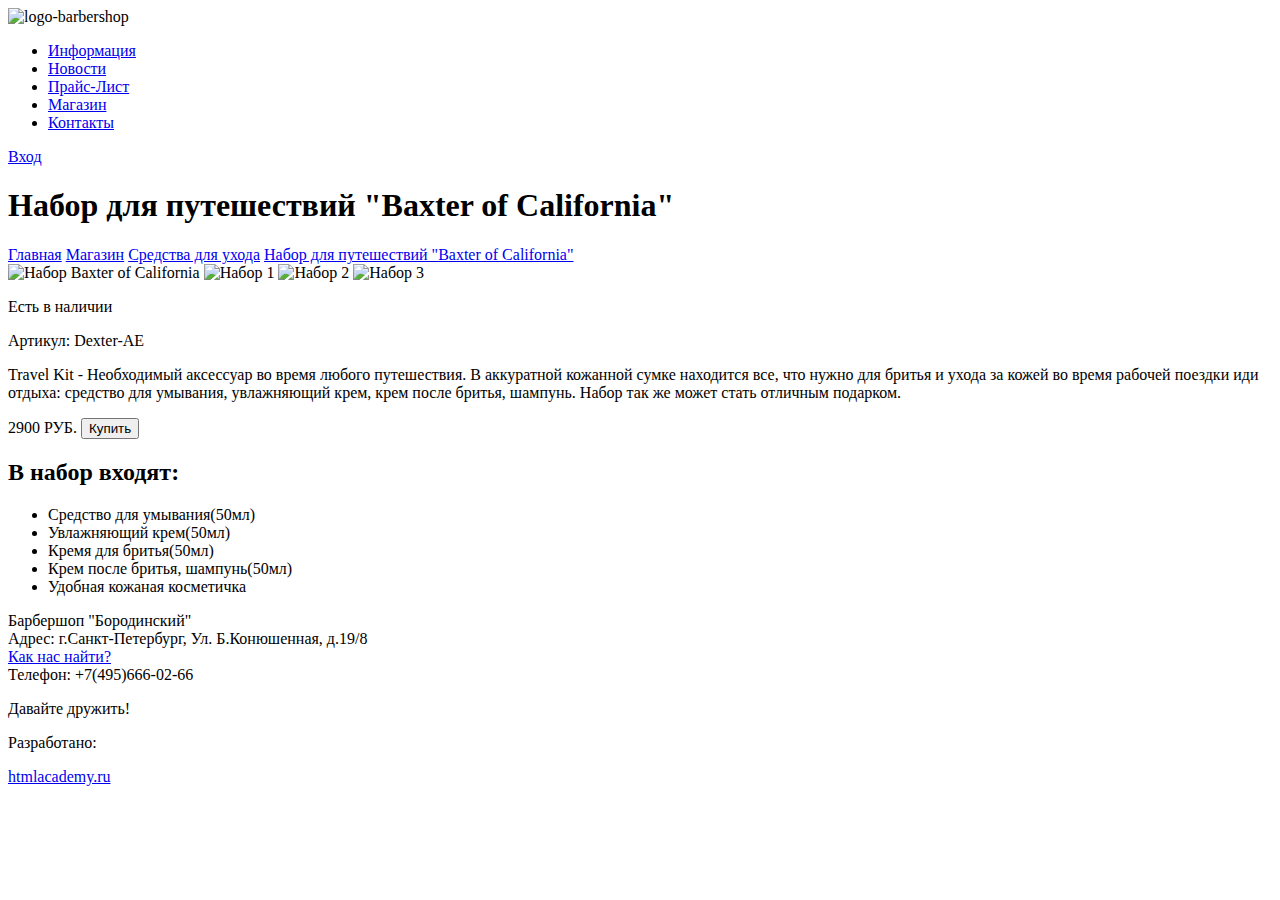
==== catalog-item.html @ 4fafe97c "A little changes" ====
<!DOCTYPE html>
<html lang="ru">
<head>
	<meta charset="UTF-8">
	<meta http-equiv="X-UA-Compatible" content="ie=edge">
	<title>Document</title>
</head>
<body>

	<header class="main-header">
		<div class="logo">
			<img src="" alt="logo-barbershop" width="170" height="70">
		</div>
		<nav>
			<ul>
				<li><a href="#">Информация</a></li>
				<li><a href="#">Новости</a></li>
				<li><a href="#">Прайс-Лист</a></li>
				<li><a href="#">Магазин</a></li>
				<li><a href="#">Контакты</a></li>
			</ul>
		</nav>
		<a href="#">Вход</a>
	</header>

	<div class="container">
		<h1>Набор для путешествий "Baxter of California"</h1>
		<div class="breadcrumb">
			<a href="#">Главная</a>
			<a href="#">Магазин</a>
			<a href="#">Средства для ухода</a>
			<a href="#">Набор для путешествий "Baxter of California"</a>
		</div>
		<div class="item-veiw">
			<img class="item-pic-big" src="" alt="Набор Baxter of California" width="460" height="500">
			<img class="pic-item-small" src="" alt="Набор 1" width="140" height="150">
			<img class="pic-item-small" src="" alt="Набор 2" width="140" height="150">
			<img class="pic-item-small" src="" alt="Набор 3" width="140" height="150">
		</div>

		<div class="item-in-stock">
			<p>Есть в наличии</p>
			<p class="vendor">Артикул: Dexter-AE</p>
			<p>Travel Kit - Необходимый аксессуар во время любого путешествия. В аккуратной кожанной сумке находится все, что нужно для бритья и ухода за кожей во время рабочей поездки иди отдыха: средство для умывания, увлажняющий крем, крем после бритья, шампунь. Набор так же может стать отличным подарком.</p>
			<div class="buy">
				2900 РУБ.
				<button class="btn item-btn">Купить</button>
			</div>
		</div>

		<div class="item-features">
			<h2>В набор входят:</h2>
			<ul>
				<li>Средство для умывания(50мл)</li>
				<li>Увлажняющий крем(50мл)</li>
				<li>Кремя для бритья(50мл)</li>
				<li>Крем после бритья, шампунь(50мл)</li>
				<li>Удобная кожаная косметичка</li>
			</ul>
		</div>
	</div>
	<footer class="main-footer">
		<div class="contacts">
			<p>Барбершоп "Бородинский"<br>
				Адрес: г.Санкт-Петербург, Ул. Б.Конюшенная, д.19/8<br>
				<a href="#">Как нас найти?</a><br>
				Телефон: +7(495)666-02-66
			</p>
		</div>
		<div class="social">
			<p>Давайте дружить!</p>
			<div class="social-icon social-icon-vk"></div>
			<div class="social-icon social-icon-fb"></div>
			<div class="social-icon social-icon-inst"></div>
		</div>
		<div class="developers">
			<p>Разработано:</p>
			<a class="btn developers-btn" href="https://htmlacademy.ru/">htmlacademy.ru</a>
		</div>
	</footer>
</body>
</html>
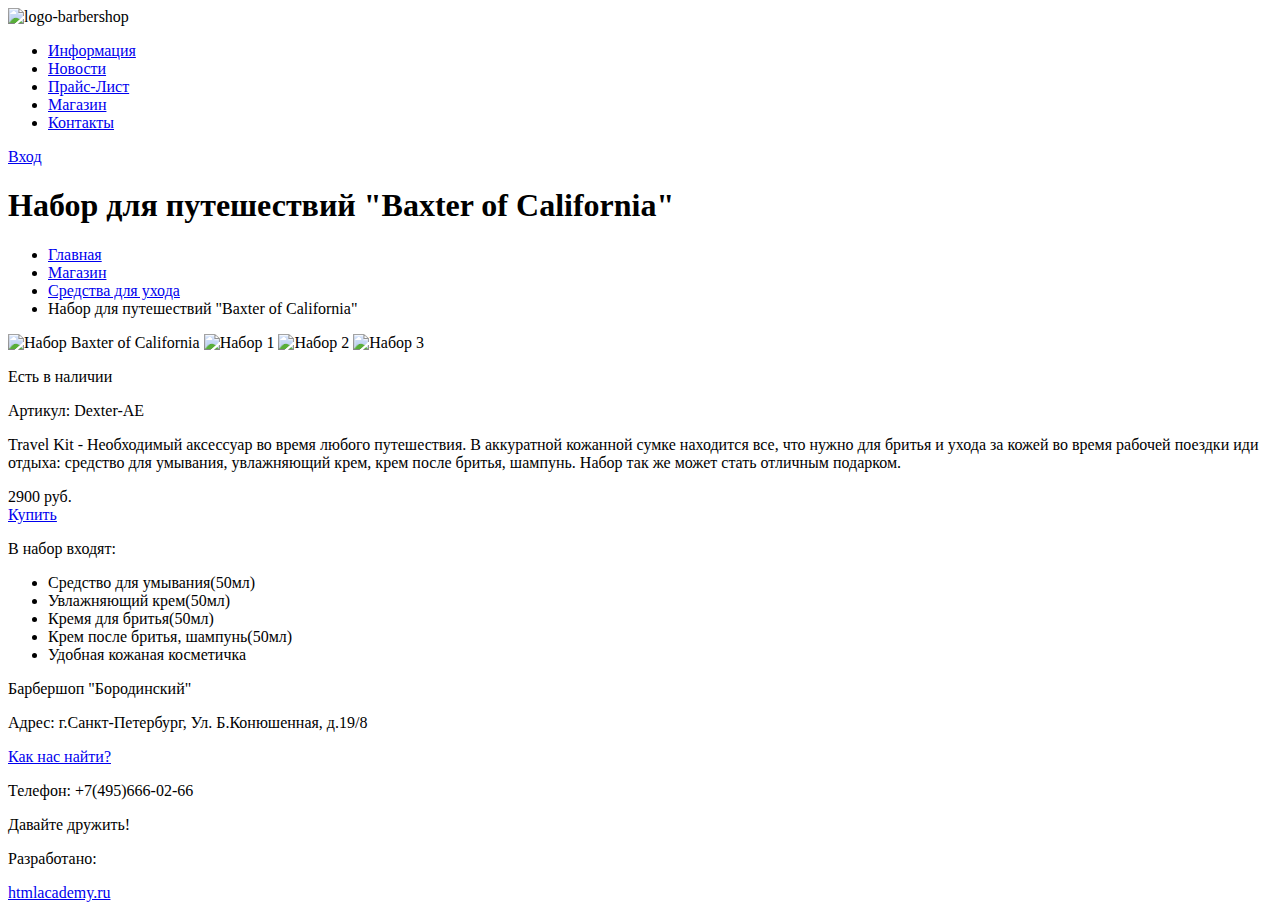
==== commit 63400ca8: "обновил разметку№1" ====
--- a/catalog-item.html
+++ b/catalog-item.html
@@ -2,80 +2,77 @@
 <html lang="ru">
 <head>
 	<meta charset="UTF-8">
+	<link rel="stylesheet" href="https://necolas.github.io/normalize.css/4.1.1/normalize.css">
 	<meta http-equiv="X-UA-Compatible" content="ie=edge">
-	<title>Document</title>
+	<title>Страница товара</title>
 </head>
 <body>
-
+<!-- header -->
 	<header class="main-header">
-		<div class="logo">
-			<img src="" alt="logo-barbershop" width="170" height="70">
-		</div>
-		<nav>
+		<img class="header-logo" src="" alt="logo-barbershop" width="170" height="70">
+		<nav class="header-menu">
 			<ul>
-				<li><a href="#">Информация</a></li>
-				<li><a href="#">Новости</a></li>
-				<li><a href="#">Прайс-Лист</a></li>
-				<li><a href="#">Магазин</a></li>
-				<li><a href="#">Контакты</a></li>
+				<li><a class="menu-item" href="#">Информация</a></li>
+				<li><a class="menu-item" href="#">Новости</a></li>
+				<li><a class="menu-item" href="#">Прайс-Лист</a></li>
+				<li><a class="menu-item" href="#">Магазин</a></li>
+				<li><a class="menu-item" href="#">Контакты</a></li>
 			</ul>
 		</nav>
-		<a href="#">Вход</a>
+		<a class="menu-item" href="#">Вход</a>
 	</header>
-
-	<div class="container">
-		<h1>Набор для путешествий "Baxter of California"</h1>
-		<div class="breadcrumb">
-			<a href="#">Главная</a>
-			<a href="#">Магазин</a>
-			<a href="#">Средства для ухода</a>
-			<a href="#">Набор для путешествий "Baxter of California"</a>
+<!-- main -->
+	<main class="item container">
+		<h1 class="item-title">Набор для путешествий "Baxter of California"</h1>
+		<ul class="breadcrumbs">
+			<li><a href="#">Главная</a></li>
+			<li><a href="#">Магазин</a></li>
+			<li><a href="#">Средства для ухода</a></li>
+			<li><span>Набор для путешествий "Baxter of California"</span></li>
+		</ul>
+<!-- left column -->
+		<section class="item-left-col">
+			<div class="item-veiw">
+				<img class="item-pic-big" src="" alt="Набор Baxter of California" width="460" height="500">
+				<img class="pic-item-small" src="" alt="Набор 1" width="140" height="150">
+				<img class="pic-item-small" src="" alt="Набор 2" width="140" height="150">
+				<img class="pic-item-small" src="" alt="Набор 3" width="140" height="150">
+			</div>
+		</section>
+<!-- right column -->
+		<section class="item right-col">
+			<p class="item-in-stock">Есть в наличии</p>
+			<p class="item-vendor">Артикул: Dexter-AE</p>
+			<p class="item-about">Travel Kit - Необходимый аксессуар во время любого путешествия. В аккуратной кожанной сумке находится все, что нужно для бритья и ухода за кожей во время рабочей поездки иди отдыха: средство для умывания, увлажняющий крем, крем после бритья, шампунь. Набор так же может стать отличным подарком.</p>
+			<div class="item-price">2900 руб.</div>
+			<a class="btn btn-item-buy" href="#">Купить</a>
+			<p class="item-features-title">В набор входят:</p>
+				<ul class="item-features">
+					<li>Средство для умывания(50мл)</li>
+					<li>Увлажняющий крем(50мл)</li>
+					<li>Кремя для бритья(50мл)</li>
+					<li>Крем после бритья, шампунь(50мл)</li>
+					<li>Удобная кожаная косметичка</li>
+				</ul>
+		</section>
+	</main>
+<!-- footer -->
+	<footer class="main-footer">
+		<div class="footer-contacts">
+			<p class="footer-info">Барбершоп "Бородинский"</p>
+			<p class="footer-info">Адрес: г.Санкт-Петербург, Ул. Б.Конюшенная, д.19/8</p>
+			<a class="footer-info" href="#">Как нас найти?</a>
+			<p class="footer-info">Телефон: +7(495)666-02-66</p>
 		</div>
-		<div class="item-veiw">
-			<img class="item-pic-big" src="" alt="Набор Baxter of California" width="460" height="500">
-			<img class="pic-item-small" src="" alt="Набор 1" width="140" height="150">
-			<img class="pic-item-small" src="" alt="Набор 2" width="140" height="150">
-			<img class="pic-item-small" src="" alt="Набор 3" width="140" height="150">
-		</div>
-
-		<div class="item-in-stock">
-			<p>Есть в наличии</p>
-			<p class="vendor">Артикул: Dexter-AE</p>
-			<p>Travel Kit - Необходимый аксессуар во время любого путешествия. В аккуратной кожанной сумке находится все, что нужно для бритья и ухода за кожей во время рабочей поездки иди отдыха: средство для умывания, увлажняющий крем, крем после бритья, шампунь. Набор так же может стать отличным подарком.</p>
-			<div class="buy">
-				2900 РУБ.
-				<button class="btn item-btn">Купить</button>
-			</div>
-		</div>
-
-		<div class="item-features">
-			<h2>В набор входят:</h2>
-			<ul>
-				<li>Средство для умывания(50мл)</li>
-				<li>Увлажняющий крем(50мл)</li>
-				<li>Кремя для бритья(50мл)</li>
-				<li>Крем после бритья, шампунь(50мл)</li>
-				<li>Удобная кожаная косметичка</li>
-			</ul>
-		</div>
-	</div>
-	<footer class="main-footer">
-		<div class="contacts">
-			<p>Барбершоп "Бородинский"<br>
-				Адрес: г.Санкт-Петербург, Ул. Б.Конюшенная, д.19/8<br>
-				<a href="#">Как нас найти?</a><br>
-				Телефон: +7(495)666-02-66
-			</p>
-		</div>
-		<div class="social">
-			<p>Давайте дружить!</p>
+		<div class="footer-social">
+			<p class="footer-info">Давайте дружить!</p>
 			<div class="social-icon social-icon-vk"></div>
 			<div class="social-icon social-icon-fb"></div>
 			<div class="social-icon social-icon-inst"></div>
 		</div>
-		<div class="developers">
-			<p>Разработано:</p>
-			<a class="btn developers-btn" href="https://htmlacademy.ru/">htmlacademy.ru</a>
+		<div class="footer-developer">
+			<p class="footer-info">Разработано:</p>
+			<a class="btn btn-developer" href="https://htmlacademy.ru/">htmlacademy.ru</a>
 		</div>
 	</footer>
 </body>
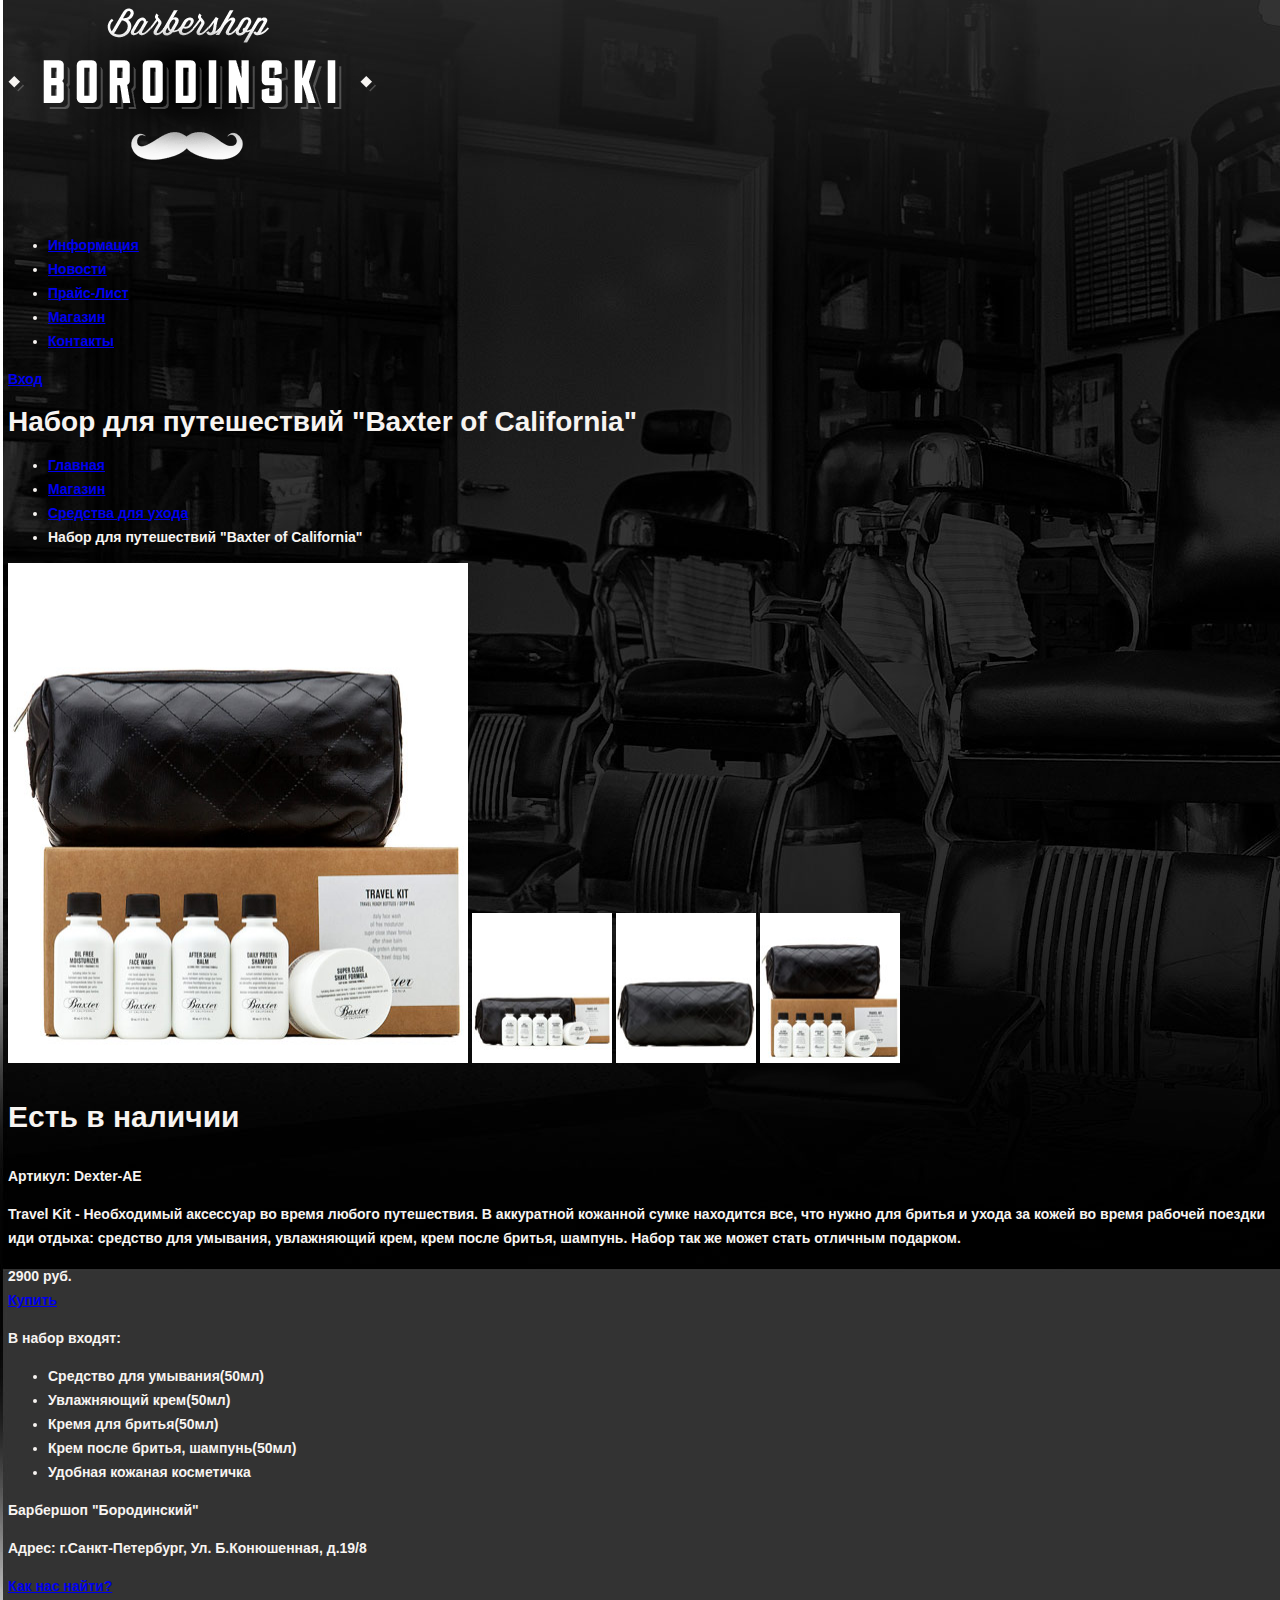
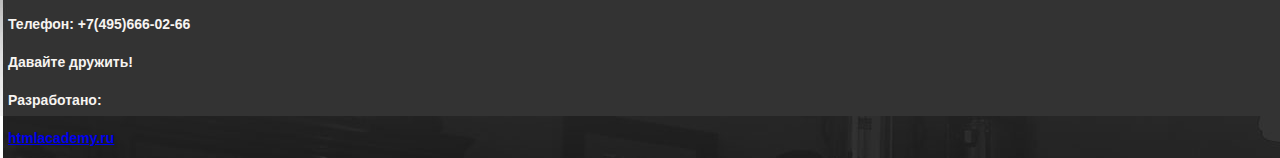
==== commit d3372fb1: "добавил картинки" ====
--- a/catalog-item.html
+++ b/catalog-item.html
@@ -3,13 +3,14 @@
 <head>
 	<meta charset="UTF-8">
 	<link rel="stylesheet" href="https://necolas.github.io/normalize.css/4.1.1/normalize.css">
+	<link rel="stylesheet" href="css/style.css">
 	<meta http-equiv="X-UA-Compatible" content="ie=edge">
 	<title>Страница товара</title>
 </head>
 <body>
 <!-- header -->
 	<header class="main-header">
-		<img class="header-logo" src="" alt="logo-barbershop" width="170" height="70">
+		<img class="header-logo" src="img/logo.png" alt="logo-barbershop" width="368" height="204">
 		<nav class="header-menu">
 			<ul>
 				<li><a class="menu-item" href="#">Информация</a></li>
@@ -31,17 +32,17 @@
 			<li><span>Набор для путешествий "Baxter of California"</span></li>
 		</ul>
 <!-- left column -->
-		<section class="item-left-col">
+		<div class="item-left-col">
 			<div class="item-veiw">
-				<img class="item-pic-big" src="" alt="Набор Baxter of California" width="460" height="500">
-				<img class="pic-item-small" src="" alt="Набор 1" width="140" height="150">
-				<img class="pic-item-small" src="" alt="Набор 2" width="140" height="150">
-				<img class="pic-item-small" src="" alt="Набор 3" width="140" height="150">
+				<img class="item-pic-big" src="img/baxter-big.jpg" alt="Набор Baxter of California" width="460" height="500">
+				<img class="pic-item-small" src="img/baxter-small1.jpg" alt="Набор 1" width="140" height="150">
+				<img class="pic-item-small" src="img/baxter-small2.jpg" alt="Набор 2" width="140" height="150">
+				<img class="pic-item-small" src="img/baxter-small3.jpg" alt="Набор 3" width="140" height="150">
 			</div>
-		</section>
+		</div>
 <!-- right column -->
 		<section class="item right-col">
-			<p class="item-in-stock">Есть в наличии</p>
+			<h2 class="item-in-stock">Есть в наличии</h2>
 			<p class="item-vendor">Артикул: Dexter-AE</p>
 			<p class="item-about">Travel Kit - Необходимый аксессуар во время любого путешествия. В аккуратной кожанной сумке находится все, что нужно для бритья и ухода за кожей во время рабочей поездки иди отдыха: средство для умывания, увлажняющий крем, крем после бритья, шампунь. Набор так же может стать отличным подарком.</p>
 			<div class="item-price">2900 руб.</div>
--- a/css/style.css
+++ b/css/style.css
@@ -0,0 +1,12 @@
+body {
+	background-image: url(../img/bg.jpg);
+	font-family: "Sans Narrow", sans-serif;
+	font-weight: bold;
+	color: #f7f4f1;
+	font-size: 14px;
+	line-height: 24px;
+}
+h2 {
+	font-size: 30px;
+	line-height: 1.5;
+}
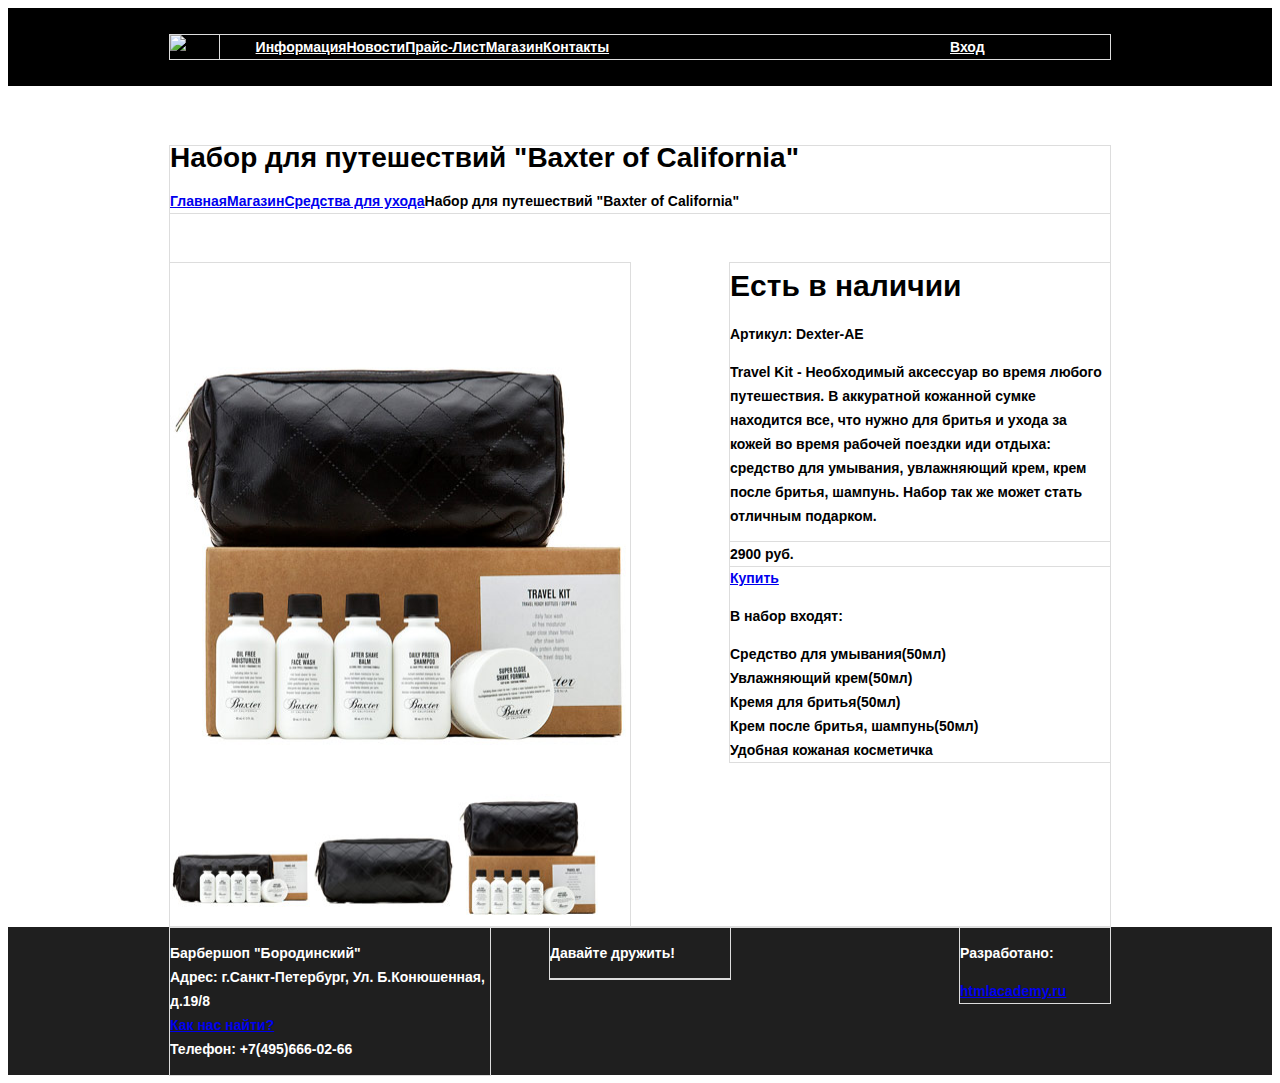
==== commit 11bdae20: "допилил страницу прайс-лист" ====
--- a/catalog-item.html
+++ b/catalog-item.html
@@ -1,80 +1,88 @@
 <!DOCTYPE html>
 <html lang="ru">
-<head>
-	<meta charset="UTF-8">
-	<link rel="stylesheet" href="https://necolas.github.io/normalize.css/4.1.1/normalize.css">
-	<link rel="stylesheet" href="css/style.css">
-	<meta http-equiv="X-UA-Compatible" content="ie=edge">
-	<title>Страница товара</title>
-</head>
-<body>
+	<head>
+		<meta charset="UTF-8">
+		<link rel="stylesheet" href="https://necolas.github.io/normalize.css/4.1.1/normalize.css">
+		<link rel="stylesheet" href="css/style.css">
+		<meta http-equiv="X-UA-Compatible" content="ie=edge">
+		<title>Страница товара</title>
+	</head>
+	<body>
 <!-- header -->
-	<header class="main-header">
-		<img class="header-logo" src="img/logo.png" alt="logo-barbershop" width="368" height="204">
-		<nav class="header-menu">
-			<ul>
-				<li><a class="menu-item" href="#">Информация</a></li>
-				<li><a class="menu-item" href="#">Новости</a></li>
-				<li><a class="menu-item" href="#">Прайс-Лист</a></li>
-				<li><a class="menu-item" href="#">Магазин</a></li>
-				<li><a class="menu-item" href="#">Контакты</a></li>
-			</ul>
-		</nav>
-		<a class="menu-item" href="#">Вход</a>
-	</header>
+		<header class="main-header clearfix">
+			<div class="container clearfix">
+				<nav class="header-menu">
+					<div class="header-logo">
+						<img src="img/logo-small.png" alt=Лого width="111" height="24">
+					</div>
+					<ul>
+						<li><a class="menu-item" href="#">Информация</a></li>
+						<li><a class="menu-item" href="#">Новости</a></li>
+						<li><a class="menu-item" href="#">Прайс-Лист</a></li>
+						<li><a class="menu-item" href="#">Магазин</a></li>
+						<li><a class="menu-item" href="#">Контакты</a></li>
+					</ul>
+				</nav>
+				<a class="menu-item" href="#">Вход</a>
+			</div>
+		</header>
 <!-- main -->
-	<main class="item container">
-		<h1 class="item-title">Набор для путешествий "Baxter of California"</h1>
-		<ul class="breadcrumbs">
-			<li><a href="#">Главная</a></li>
-			<li><a href="#">Магазин</a></li>
-			<li><a href="#">Средства для ухода</a></li>
-			<li><span>Набор для путешествий "Baxter of California"</span></li>
-		</ul>
-<!-- left column -->
-		<div class="item-left-col">
-			<div class="item-veiw">
-				<img class="item-pic-big" src="img/baxter-big.jpg" alt="Набор Baxter of California" width="460" height="500">
-				<img class="pic-item-small" src="img/baxter-small1.jpg" alt="Набор 1" width="140" height="150">
-				<img class="pic-item-small" src="img/baxter-small2.jpg" alt="Набор 2" width="140" height="150">
-				<img class="pic-item-small" src="img/baxter-small3.jpg" alt="Набор 3" width="140" height="150">
+		<main class="container clearfix">
+			<div class="content-title clearfix">
+				<h1 class="item-title">Набор для путешествий "Baxter of California"</h1>
+				<ul class="breadcrumbs">
+					<li><a href="#">Главная</a></li>
+					<li><a href="#">Магазин</a></li>
+					<li><a href="#">Средства для ухода</a></li>
+					<li><span>Набор для путешествий "Baxter of California"</span></li>
+				</ul>
 			</div>
-		</div>
-<!-- right column -->
-		<section class="item right-col">
-			<h2 class="item-in-stock">Есть в наличии</h2>
-			<p class="item-vendor">Артикул: Dexter-AE</p>
-			<p class="item-about">Travel Kit - Необходимый аксессуар во время любого путешествия. В аккуратной кожанной сумке находится все, что нужно для бритья и ухода за кожей во время рабочей поездки иди отдыха: средство для умывания, увлажняющий крем, крем после бритья, шампунь. Набор так же может стать отличным подарком.</p>
-			<div class="item-price">2900 руб.</div>
-			<a class="btn btn-item-buy" href="#">Купить</a>
-			<p class="item-features-title">В набор входят:</p>
-				<ul class="item-features">
-					<li>Средство для умывания(50мл)</li>
-					<li>Увлажняющий крем(50мл)</li>
-					<li>Кремя для бритья(50мл)</li>
-					<li>Крем после бритья, шампунь(50мл)</li>
-					<li>Удобная кожаная косметичка</li>
-				</ul>
-		</section>
-	</main>
+	<!-- left column -->
+			<section class="item-left-col">
+				<div class="item-veiw">
+					<img class="item-pic-big" src="img/baxter-big.jpg" alt="Набор Baxter of California" width="460" height="500">
+					<img class="pic-item-small" src="img/baxter-small1.jpg" alt="Набор 1" width="140" height="150">
+					<img class="pic-item-small" src="img/baxter-small2.jpg" alt="Набор 2" width="140" height="150">
+					<img class="pic-item-small" src="img/baxter-small3.jpg" alt="Набор 3" width="140" height="150">
+				</div>
+			</section>
+	<!-- right column -->
+			<section class="item-right-col">
+				<h2 class="item-in-stock">Есть в наличии</h2>
+				<p class="item-vendor">Артикул: Dexter-AE</p>
+				<p class="item-about">Travel Kit - Необходимый аксессуар во время любого путешествия. В аккуратной кожанной сумке находится все, что нужно для бритья и ухода за кожей во время рабочей поездки иди отдыха: средство для умывания, увлажняющий крем, крем после бритья, шампунь. Набор так же может стать отличным подарком.</p>
+				<div class="item-price">2900 руб.</div>
+				<a class="btn btn-item-buy" href="#">Купить</a>
+				<p class="item-features-title">В набор входят:</p>
+					<ul class="item-features">
+						<li>Средство для умывания(50мл)</li>
+						<li>Увлажняющий крем(50мл)</li>
+						<li>Кремя для бритья(50мл)</li>
+						<li>Крем после бритья, шампунь(50мл)</li>
+						<li>Удобная кожаная косметичка</li>
+					</ul>
+			</section>
+		</main>
 <!-- footer -->
-	<footer class="main-footer">
-		<div class="footer-contacts">
-			<p class="footer-info">Барбершоп "Бородинский"</p>
-			<p class="footer-info">Адрес: г.Санкт-Петербург, Ул. Б.Конюшенная, д.19/8</p>
-			<a class="footer-info" href="#">Как нас найти?</a>
-			<p class="footer-info">Телефон: +7(495)666-02-66</p>
-		</div>
-		<div class="footer-social">
-			<p class="footer-info">Давайте дружить!</p>
-			<div class="social-icon social-icon-vk"></div>
-			<div class="social-icon social-icon-fb"></div>
-			<div class="social-icon social-icon-inst"></div>
-		</div>
-		<div class="footer-developer">
-			<p class="footer-info">Разработано:</p>
-			<a class="btn btn-developer" href="https://htmlacademy.ru/">htmlacademy.ru</a>
-		</div>
-	</footer>
-</body>
+		<footer class="main-footer clearfix">
+			<div class="container">
+				<div class="footer-contacts">
+					<p class="footer-info">Барбершоп "Бородинский"<br>
+					Адрес: г.Санкт-Петербург, Ул. Б.Конюшенная, д.19/8</br>
+					<a href="#">Как нас найти?</a><br>
+					Телефон: +7(495)666-02-66</p>
+				</div>
+				<div class="footer-social">
+					<p class="footer-info">Давайте дружить!</p>
+					<div class="social-icon social-icon-vk"></div>
+					<div class="social-icon social-icon-fb"></div>
+					<div class="social-icon social-icon-inst"></div>
+				</div>
+				<div class="footer-developer">
+					<p class="footer-info">Разработано:</p>
+					<a class="btn btn-developer" href="https://htmlacademy.ru/">htmlacademy.ru</a>
+				</div>
+			</div>
+		</footer>
+	</body>
 </html>
--- a/css/style.css
+++ b/css/style.css
@@ -1,12 +1,192 @@
 body {
-	background-image: url(../img/bg.jpg);
+	/*background-image: url(../img/bg.jpg);*/
 	font-family: "Sans Narrow", sans-serif;
 	font-weight: bold;
-	color: #f7f4f1;
+	color: #000000;
 	font-size: 14px;
 	line-height: 24px;
 }
+div, section, main {
+	outline: 1px solid #ddd;
+}
 h2 {
+	margin: 0;
 	font-size: 30px;
 	line-height: 1.5;
 }
+ul {
+	margin: 0;
+	padding: 0;
+	list-style: none;
+}
+.clearfix::after {
+	content: "";
+	display: table;
+	clear: both;
+}
+.container {
+	width: 940px;
+	margin: 0 auto;
+}
+/*==========header=========*/
+.main-header {
+	margin-bottom: 60px;
+	background-color: #000;
+	padding: 27px 0;
+}
+.header-logo {
+	float: left;
+	margin-right: 37px;
+}
+.main-header a {
+	color: #fff;
+}
+
+.header-menu {
+	width: 780px;
+	float: left;
+}
+.user-block {
+	width: 140px;
+	float: right;
+}
+.menu-item {
+	float: left;
+}
+/*=========main==========*/
+.index-logo {
+	width: 368px;
+	margin: 0 auto;
+	margin-bottom: 30px;
+}
+.breadcrumbs li {
+	float: left;
+}
+.content-title {
+	clear: both;
+	margin-bottom: 50px;
+}
+.filter {
+	width: 200px;
+	float: left;
+}
+.gallery {
+	width: 700px;
+	float: right;
+	margin-bottom: 36px;
+}
+.gallery-items {
+	outline: 1px solid #ddd;
+	margin-bottom: 43px;
+}
+.gallery h1 {
+	font-size: 14px;
+}
+.item {
+	float: left;
+}
+.item {
+	margin-right: 20px;
+	margin-bottom: 20px;
+}
+.item:nth-child(3n) {
+	margin-right: 0;
+}
+.pager {
+	clear: both;
+}
+.item-left-col {
+	width: 460px;
+	float: left;
+}
+.item-right-col {
+	width: 380px;
+	float: right;
+}
+.man-classic {
+	text-align: center;
+	font-size: 48px;
+}
+/*=========features=========*/
+.features {
+	margin-bottom: 70px;
+}
+.features-item {
+	width: 300px;
+	float: left;
+	margin-right: 20px;
+}
+.features-item:last-child {
+	margin-right: 0;
+}
+/*===========index-content==========*/
+.index-content {
+	padding: 50px 80px;
+	background-color: #fbf8f5;
+	color: #000000;
+	margin-bottom: 34px;
+}
+.index-content-left {
+	width: 380px;
+	float: left;
+}
+.index-content-right {
+	width: 300px;
+	float: right;
+}
+/*=======main-footer=======*/
+.main-footer {
+	background-color: #1f1f1f;
+	color: #fff;
+	margin: 0;
+}
+.footer-contacts {
+	width: 320px;
+	float: left;
+	margin-right: 60px;
+}
+.footer-social {
+	width: 180px;
+	float: left;
+}
+.footer-developer {
+	width: 150px;
+	float: right;
+}
+/*======price-list=====*/
+.about-us {
+	padding-bottom: 60px;
+}
+.about-left-col {
+	width: 470px;
+	float: left;
+}
+.price-brands-list {
+	margin-bottom: 20px;
+}
+.about-vrands, .about-price {
+	height: 250px;
+}
+.about-left-col .about-title {
+
+}
+.about-right-col {
+	width: 470px;
+	float: right;
+}
+table td, table tr {
+	border: 1px solid black;
+}
+td {
+	height: 29px;
+}
+td {
+	width: 230px;
+}
+td:nth-child(2) {
+	text-align: center;
+}
+.price-list {
+	margin-bottom: 120px;
+	border-collapse: collapse;
+}
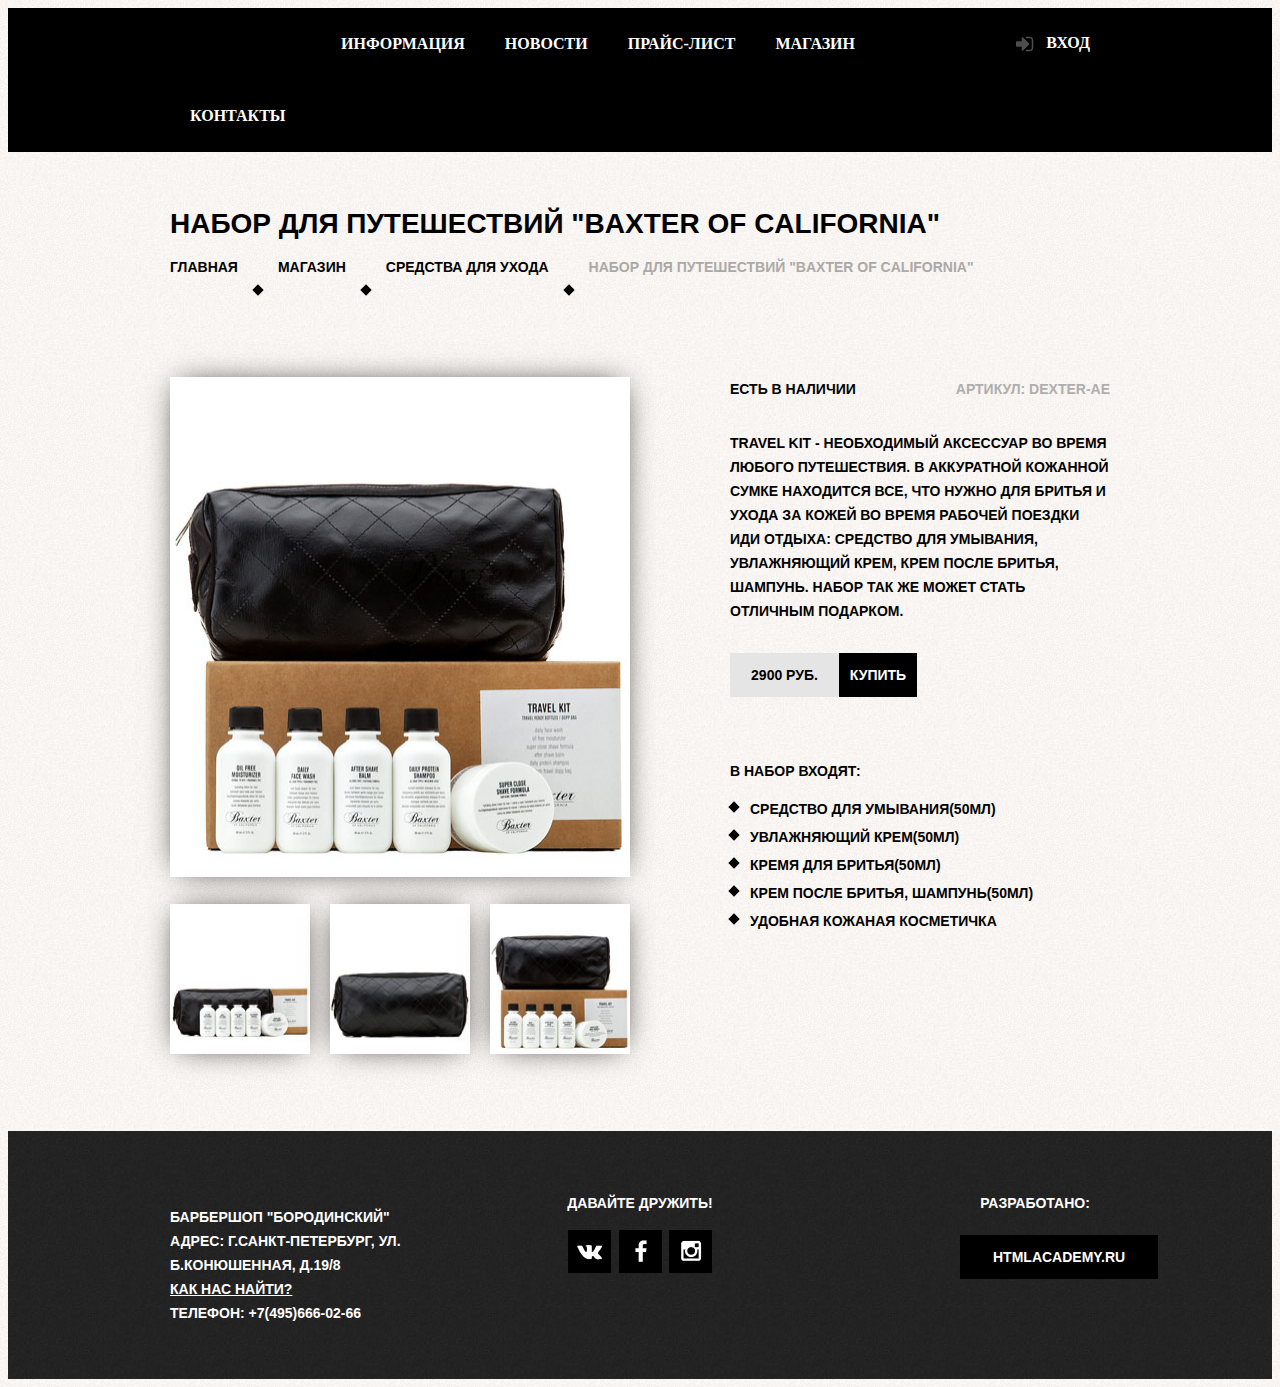
==== commit 8c32baae: "добавил декоративные элементы" ====
--- a/catalog-item.html
+++ b/catalog-item.html
@@ -7,52 +7,57 @@
 		<meta http-equiv="X-UA-Compatible" content="ie=edge">
 		<title>Страница товара</title>
 	</head>
-	<body>
+	<body class="inner-page">
 <!-- header -->
-		<header class="main-header clearfix">
-			<div class="container clearfix">
-				<nav class="header-menu">
-					<div class="header-logo">
-						<img src="img/logo-small.png" alt=Лого width="111" height="24">
-					</div>
-					<ul>
-						<li><a class="menu-item" href="#">Информация</a></li>
-						<li><a class="menu-item" href="#">Новости</a></li>
-						<li><a class="menu-item" href="#">Прайс-Лист</a></li>
-						<li><a class="menu-item" href="#">Магазин</a></li>
-						<li><a class="menu-item" href="#">Контакты</a></li>
-					</ul>
-				</nav>
-				<a class="menu-item" href="#">Вход</a>
-			</div>
-		</header>
+<header class="main-header">
+	<div class="container">
+		<nav class="header-menu clearfix">
+			<ul class="clearfix">
+				<li class="menu-item"><a class="header-logo" href="#"></a></li>
+				<li class="menu-item"><a href="#">Информация</a></li>
+				<li class="menu-item"><a href="#">Новости</a></li>
+				<li class="menu-item"><a href="#">Прайс-Лист</a></li>
+				<li class="menu-item"><a href="#">Магазин</a></li>
+				<li class="menu-item"><a href="#">Контакты</a></li>
+			</ul>
+		</nav>
+			<a class="user-block" href="#">Вход</a>
+	</div>
+</header>
 <!-- main -->
 		<main class="container clearfix">
 			<div class="content-title clearfix">
 				<h1 class="item-title">Набор для путешествий "Baxter of California"</h1>
 				<ul class="breadcrumbs">
-					<li><a href="#">Главная</a></li>
-					<li><a href="#">Магазин</a></li>
-					<li><a href="#">Средства для ухода</a></li>
-					<li><span>Набор для путешествий "Baxter of California"</span></li>
+					<li class="menu-item"><a href="#">Главная</a></li>
+					<li class="menu-item"><a href="#">Магазин</a></li>
+					<li class="menu-item"><a href="#">Средства для ухода</a></li>
+					<li class="menu-item"><span>Набор для путешествий "Baxter of California"</span></li>
 				</ul>
 			</div>
 	<!-- left column -->
 			<section class="item-left-col">
-				<div class="item-veiw">
-					<img class="item-pic-big" src="img/baxter-big.jpg" alt="Набор Baxter of California" width="460" height="500">
-					<img class="pic-item-small" src="img/baxter-small1.jpg" alt="Набор 1" width="140" height="150">
-					<img class="pic-item-small" src="img/baxter-small2.jpg" alt="Набор 2" width="140" height="150">
-					<img class="pic-item-small" src="img/baxter-small3.jpg" alt="Набор 3" width="140" height="150">
+				<img class="item-pic-big" src="img/baxter-big.jpg" alt="Набор Baxter of California" width="460" height="500">
+				<div class="item-view">
+					<ul>
+						<li><a href=""><img class="item-pic-small" src="img/baxter-small1.jpg" alt="Набор 1" width="140" height="150"></a></li>
+						<li><a href=""><img class="item-pic-small" src="img/baxter-small2.jpg" alt="Набор 2" width="140" height="150"></a></li>
+						<li><a href=""><img class="item-pic-small" src="img/baxter-small3.jpg" alt="Набор 3" width="140" height="150"></a></li>
+					</ul>
 				</div>
 			</section>
 	<!-- right column -->
 			<section class="item-right-col">
-				<h2 class="item-in-stock">Есть в наличии</h2>
-				<p class="item-vendor">Артикул: Dexter-AE</p>
+				<div class="stock clearfix">
+					<h2>Есть в наличии</h2>
+					<p class="item-vendor">Артикул: Dexter-AE</p>
+				</div>
 				<p class="item-about">Travel Kit - Необходимый аксессуар во время любого путешествия. В аккуратной кожанной сумке находится все, что нужно для бритья и ухода за кожей во время рабочей поездки иди отдыха: средство для умывания, увлажняющий крем, крем после бритья, шампунь. Набор так же может стать отличным подарком.</p>
-				<div class="item-price">2900 руб.</div>
-				<a class="btn btn-item-buy" href="#">Купить</a>
+				<div class="item-price">
+					<span>2900 руб.</span>
+					<a class="btn btn-item-buy" href="#">Купить</a>
+				</div>
+
 				<p class="item-features-title">В набор входят:</p>
 					<ul class="item-features">
 						<li>Средство для умывания(50мл)</li>
@@ -74,9 +79,9 @@
 				</div>
 				<div class="footer-social">
 					<p class="footer-info">Давайте дружить!</p>
-					<div class="social-icon social-icon-vk"></div>
-					<div class="social-icon social-icon-fb"></div>
-					<div class="social-icon social-icon-inst"></div>
+					<a class="social-btn social-btn-vk" href="#"></a>
+					<a class="social-btn social-btn-fb" href="#"></a>
+					<a class="social-btn social-btn-inst" href="#"></a>
 				</div>
 				<div class="footer-developer">
 					<p class="footer-info">Разработано:</p>
--- a/css/style.css
+++ b/css/style.css
@@ -1,23 +1,16 @@
 body {
-	/*background-image: url(../img/bg.jpg);*/
-	font-family: "Sans Narrow", sans-serif;
-	font-weight: bold;
-	color: #000000;
+	background: #000 url(../img/bg.jpg) no-repeat center top;
+	font-family: "PT Sans Narrow", Arial, sans-serif;
+	font-weight: 700;
+	text-transform: uppercase;
+	color: #fff;
 	font-size: 14px;
 	line-height: 24px;
-}
-div, section, main {
-	outline: 1px solid #ddd;
-}
-h2 {
-	margin: 0;
-	font-size: 30px;
-	line-height: 1.5;
-}
-ul {
-	margin: 0;
-	padding: 0;
-	list-style: none;
+	min-width: 960px;
+}
+.inner-page {
+	background: url("../img/pattern-white.jpg");
+	color: #000;
 }
 .clearfix::after {
 	content: "";
@@ -26,57 +19,246 @@
 }
 .container {
 	width: 940px;
+	padding: 0 10px;
 	margin: 0 auto;
 }
 /*==========header=========*/
 .main-header {
 	margin-bottom: 60px;
 	background-color: #000;
-	padding: 27px 0;
+	line-height: 0;
 }
 .header-logo {
-	float: left;
-	margin-right: 37px;
+	display: block;
+	width: 111px;
+	height: 20px;
+	background: url("../img/logo-small.png") no-repeat center 22px;
+	float: left;
+}
+.menu-item .header-logo:hover {
+	background: #242424 url("../img/logo-small.png") no-repeat center 22px;
 }
 .main-header a {
 	color: #fff;
-}
-
+	font-family: "PT Sans Narrow";
+	font-size: 16px;
+	line-height: 20px;
+	text-transform: uppercase;
+	font-weight: bold;
+}
 .header-menu {
-	width: 780px;
-	float: left;
+	width: 800px;
+	display: inline-block;
+	font-size: 16px;
+	line-height: 20px;
+	text-transform: uppercase;
+}
+.header-menu ul {
+	list-style: none;
+	margin: 0;
+	padding: 0;
+	font-size: 0;
+}
+.header-menu li {
+	display: inline-block;
+	font-size: 16px;
+	line-height: 20px;
+	vertical-align: top;
+}
+.header-menu a {
+	display: block;
+	padding: 25px 20px;
+	text-decoration: none;
+}
+.header-menu a:hover {
+	background: #242424;
 }
 .user-block {
-	width: 140px;
+	position: relative;
+	display: inline-block;
+	vertical-align: top;
+	padding: 25px 20px;
+	padding-left: 50px;
 	float: right;
+	font-size: 16px;
+  line-height: 20px;
+  color: #ffffff;
+  text-decoration: none;
+}
+.user-block::before {
+	content: '';
+	position: absolute;
+	top: 28px;
+	left: 20px;
+	width: 18px;
+	height: 18px;
+
+	background: url("../img/sprite-user.png") no-repeat;
+	background-position: -5px -57px;
+}
+.user-block:hover {
+	background-color: #242424;
+}
+.user-block:hover::before {
+	background-position: -5px -31px;
+}
+.user-block:active::before {
+	background-position: -5px -57px;
 }
 .menu-item {
-	float: left;
+	height: 72px;
+	box-sizing: border-box;
+	float: left;
+}
+.menu-item a {
+	line-height: 22px;
+}
+.menu-item-active {
+	border-bottom: 4px solid #fff;
+
+}
+/*=========features=========*/
+.features {
+	margin-bottom: 70px;
+}
+.features-item {
+	width: 300px;
+	float: left;
+	margin-right: 20px;
+	text-align: center;
+}
+.features-item:last-child {
+	margin-right: 0;
+}
+.features-item h2 {
+	position: relative;
+	display: block;
+	font-size: 30px;
+	line-height: 42px;
+	margin-bottom: 30px;
+	padding-bottom: 35px;
+}
+.features-item p {
+	margin: 10px;
+	margin-bottom: 0;
+}
+.features-item h2::after {
+  content: "";
+	position: absolute;
+  bottom: 0;
+  left: 50%;
+  display: block;
+  width: 20px;
+  height: 20px;
+	margin-left: -10px;
+	transform: rotate(45deg);
+  background-color: #ffffff;
 }
 /*=========main==========*/
 .index-logo {
 	width: 368px;
+	height: 204px;
 	margin: 0 auto;
 	margin-bottom: 30px;
 }
+.breadcrumbs {
+	list-style: none;
+	font-size: 0;
+	margin: 0;
+	padding: 0;
+}
 .breadcrumbs li {
-	float: left;
+	position: relative;
+	display: inline-block;
+	vertical-align: top;
+	font-size: 14px;
+	line-height: 24px;
+	padding-right: 40px;
+}
+.breadcrumbs li::before {
+	content: '';
+	position: absolute;
+	top: 50%;
+	right: 16px;
+	margin-top: -5px;
+	width: 8px;
+	height: 8px;
+	background-color: #000;
+	transform: rotate(45deg);
+}
+.breadcrumbs li:last-child::before {
+	display: none;
+}
+.breadcrumbs span {
+	color: #aba9a7;
+}
+.breadcrumbs a {
+	color: #000;
+	text-decoration: none;
 }
 .content-title {
 	clear: both;
 	margin-bottom: 50px;
 }
+/*==========================filter==============================*/
 .filter {
-	width: 200px;
-	float: left;
+	width: 210px;
+	float: left;
+}
+.filter-group {
+}
+.filter input {
+	position: relative;
+	display: none;
+}
+.filter label {
+	position: relative;
+	display: inline-block;
+	line-height: 18px;
+	padding-left: 40px;
+	margin-bottom: 20px;
+}
+.filter input[type="checkbox"] + label::before {
+	content: '';
+	position: absolute;
+	top: -2px;
+	left: 0;
+	width: 20px;
+	height: 20px;
+	background: url("../img/sprite-check.png") no-repeat;
+	background-position: 0 -37px;
+}
+.filter input[type="checkbox"]:checked + label::before {
+	background-position: 0 0px;
+}
+.filter input[type="checkbox"]:disabled + label::before {
+	opacity: 0.1;
+}
+.filter input[type="radio"] + label::before {
+	content: '';
+	position: absolute;
+	top: -2px;
+	left: 0;
+	width: 20px;
+	height: 20px;
+	background: url("../img/sprite-radio.png") no-repeat;
+	background-position: 0 -37px;
+}
+.filter input[type="radio"]:checked + label::before {
+	background-position: 0 0px;
+}
+.filter input[type="radio"]:checked + label:hover::before {
+	background-position: 0 -74px;
+}
+.filter input:disabled + label::before {
+	opacity: 0.1;
 }
 .gallery {
+	position: relative;
 	width: 700px;
 	float: right;
-	margin-bottom: 36px;
 }
 .gallery-items {
-	outline: 1px solid #ddd;
 	margin-bottom: 43px;
 }
 .gallery h1 {
@@ -84,10 +266,29 @@
 }
 .item {
 	float: left;
-}
-.item {
+	background-color: #fff;
+	box-shadow: 0 0 30px -10px #000101;
 	margin-right: 20px;
 	margin-bottom: 20px;
+	width: 220px;
+	height: 286px;
+}
+.item-image {
+	margin: 0;
+	padding: 0;
+	height: 165px;
+}
+.item-info {
+	padding-left: 15px;
+	padding-bottom: 15px;
+	height: 120px;
+}
+.item-info h1 {
+	line-height: 21px;
+}
+.item-info h1 a {
+	text-transform: none;
+	color: #000;
 }
 .item:nth-child(3n) {
 	margin-right: 0;
@@ -95,36 +296,126 @@
 .pager {
 	clear: both;
 }
+.pager .btn-pages {
+	padding: 10px 20px;
+}
+.pager .btn-pages-active {
+	background-color: #fff;
+	color: #000;
+	cursor: auto;
+}
+.pager .btn-pages-active:hover {
+	background-color: #fff;
+	color: #000;
+	cursor: auto;
+}
 .item-left-col {
 	width: 460px;
 	float: left;
+}
+.item-left-col img {
+	box-shadow: 0 0 30px -10px #000101;
+}
+.item-pic-big {
+	margin-bottom: 20px;
+}
+.item-view ul {
+	list-style: none;
+	margin: 0;
+	padding: 0;
+	font-size: 0;
+}
+.item-view li {
+	display: inline-block;
+	margin-right: 20px;
+}
+.item-view li:last-child {
+	margin-right: 0;
 }
 .item-right-col {
 	width: 380px;
 	float: right;
 }
-.man-classic {
+.stock {
+	font-size: 0;
+	margin-bottom: 30px;
+}
+.item-right-col h2 {
+	display: inline-block;
+	vertical-align: top;
+	font-size: 14px;
+	line-height: 24px;
+	margin: 0;
+	padding: 0;
+}
+.item-vendor {
+	margin: 0;
+	display: inline-block;
+	vertical-align: top;
+	font-size: 14px;
+	color: #aeaeae;
+	float: right;
+}
+.item-about {
+	margin: 0;
+	margin-bottom: 30px;
+}
+.item-price {
+	font-size: 0;
+	width: 187px;
+}
+.item-price .btn-item-buy {
+	width: 78px;
+	padding: 10px 0;
+	margin: 0;
+
+}
+.item-price span {
+	display: inline-block;
+	padding: 10px 0;
+	width: 109px;
+  font-size: 14px;
+	vertical-align: top;
 	text-align: center;
-	font-size: 48px;
-}
-/*=========features=========*/
-.features {
-	margin-bottom: 70px;
-}
-.features-item {
-	width: 300px;
-	float: left;
-	margin-right: 20px;
-}
-.features-item:last-child {
-	margin-right: 0;
-}
+	color: #000;
+  background-color: #e5e5e5;
+}
+.item-features-title {
+	margin-top: 62px;
+}
+.item-features {
+	list-style: none;
+	padding: 0;
+}
+.item-features li {
+	position: relative;
+	padding-left: 20px;
+	margin-bottom: 4px;
+}
+.item-features li::before {
+	position: absolute;
+	left: 0;
+	top: 50%;
+	margin-top: -6px;
+	content: '';
+	width: 8px;
+	height: 8px;
+	background-color: #000;
+	transform: rotate(45deg);
+}
+
 /*===========index-content==========*/
 .index-content {
 	padding: 50px 80px;
-	background-color: #fbf8f5;
-	color: #000000;
 	margin-bottom: 34px;
+	background: #f8f5f2 url("../img/pattern-white.jpg");
+	color: #000;
+}
+.index-content-title {
+  font-size: 30px;
+  line-height: 42px;
+	margin: 0;
+	margin-bottom: 25px;
 }
 .index-content-left {
 	width: 380px;
@@ -133,55 +424,244 @@
 .index-content-right {
 	width: 300px;
 	float: right;
+}
+.news-preview {
+	margin: 0;
+	padding: 0;
+	padding-right: 35px;
+
+	list-style: none;
+}
+.news-preview li {
+	margin-bottom: 25px;
+}
+.news-preview p {
+	margin-bottom: 0;
+}.news-preview time {
+	text-transform: none;
+}
+.btn {
+	display: inline-block;
+	margin-right: 16px;
+	padding: 10px 33px;
+
+	font-weight: 700;
+  font-size: 14px;
+  line-height: 24px;
+  font-family: "PT Sans Narrow", "Arial", sans-serif;
+	vertical-align: top;
+	text-align: center;
+  color: #ffffff;
+  text-transform: uppercase;
+  text-decoration: none;
+
+	color: #ffffff;
+  background-color: #000000;
+  border: none;
+  outline: none;
+  cursor: pointer;
+}
+.btn:hover,
+.btn:active {
+  background-color: #663d15;
+}
+
+.btn.disabled,
+.btn:disabled {
+  cursor: default;
+  opacity: 0.5;
+}
+
+.btn.disabled:hover,
+.btn:disabled:hover {
+  background-color: #000000;
+}
+.gallery-index {
+	position: relative;
+	height: 260px;
+}
+.gallery-content {
+	height: 164px;
+	margin: 0;
+	background-color: #cccccc;
+  border: 7px solid #ffffff;
+}
+.gallery-content img {
+  width: 286px;
+  height: 164px;
+}
+.gallery-index .btn {
+  position: absolute;
+  bottom: 0;
+
+  width: 140px;
+  margin: 0;
+}
+.btn-gallery-prev {
+  left: 0;
+}
+.btn-gallery-next {
+  right: 0;
+}
+.appointment-form input {
+	float: left;
+  width: 106px;
+	margin-right: 20px;
+	margin-bottom: 20px;
+  padding: 7px 15px;
+
+  font: inherit;
+  color: inherit;
+  text-transform: inherit;
+
+  background-color: #f9f6f3;
+  border: 2px solid #000000;
+  outline: none;
+}
+.appointment-form input:nth-child(2n) {
+  margin-right: 0;
+}
+.appointment-form input:focus {
+  border: 2px solid #663d15;
+}
+.appointment-form .btn {
+  clear: both;
+  width: 100%;
+}
+.content-info	{
+	margin-bottom: 28px;
 }
 /*=======main-footer=======*/
 .main-footer {
 	background-color: #1f1f1f;
 	color: #fff;
-	margin: 0;
+	margin-top: 65px;
+	padding-top: 60px;
+	padding-bottom: 40px;
+
+	color: #ffffff;
+
+  background: #252525 url("../img/footer-pattern-dark.jpg");
 }
 .footer-contacts {
 	width: 320px;
 	float: left;
 	margin-right: 60px;
+	min-height: 90px;
+}
+.footer-contacts a {
+	color: #fff;
+}
+.footer-contacts a:hover {
+	text-decoration: none;
 }
 .footer-social {
 	width: 180px;
 	float: left;
+	text-align: center;
+}
+.footer-social p {
+	margin: 0;
+	margin-bottom: 15px;
+}
+.social-btn {
+  display: inline-block;
+  width: 43px;
+  height: 43px;
+  margin: 0 2px;
+
+	font-size: 0;
+  vertical-align: top;
+  text-decoration: none;
+
+  background: #242424 url("../img/social-sprite.png") no-repeat center;
+}
+.social-btn-vk {
+	background-position: 0 0;
+}
+.social-btn-fb {
+	background-position: -49px 0;
+}
+.social-btn-inst {
+	background-position: -98px 0;
+}
+.social-btn-vk:hover {
+	background-position: 0 -63px;
+}
+.social-btn-fb:hover {
+	background-position: -49px -63px;
+}
+.social-btn-inst:hover {
+	background-position: -98px -63px;
 }
 .footer-developer {
 	width: 150px;
 	float: right;
+	text-align: center;;
+}
+.footer-developer p {
+	margin: 0;
+	margin-bottom: 20px;
+}
+.btn.btn-developer {
+	margin-right: 0;
 }
 /*======price-list=====*/
 .about-us {
 	padding-bottom: 60px;
 }
+.man-classic {
+	text-align: center;
+	font-size: 48px;
+}
 .about-left-col {
-	width: 470px;
+	width: 400px;
 	float: left;
 }
 .price-brands-list {
 	margin-bottom: 20px;
-}
-.about-vrands, .about-price {
-	height: 250px;
-}
-.about-left-col .about-title {
-
+	list-style: none;
+	padding: 0;
+	margin-bottom: 60px;
+}
+.price-brands-list li {
+	position: relative;
+	padding-left: 20px;
+	margin-bottom: 15px;
+}
+.price-brands-list li::before {
+	  content: "";
+		position: absolute;
+	  top: 50%;
+	  left: 0;
+		margin-top: -5px;
+	  display: block;
+	  width: 7px;
+	  height: 7px;
+		transform: rotate(45deg);
+	  background-color: #000;
+}
+.about-title {
+	margin: 0;
+	width: 240px;
+	margin-bottom: 25px;
 }
 .about-right-col {
 	width: 470px;
 	float: right;
 }
 table td, table tr {
-	border: 1px solid black;
+	border: 2px solid black;
+	box-sizing: border-box;
 }
 td {
-	height: 29px;
-}
-td {
+	height: 30px;
 	width: 230px;
+	padding-top: 8px;
+	padding-bottom: 8px;
+}
+td:first-child {
+	padding-left: 16px;
 }
 td:nth-child(2) {
 	text-align: center;
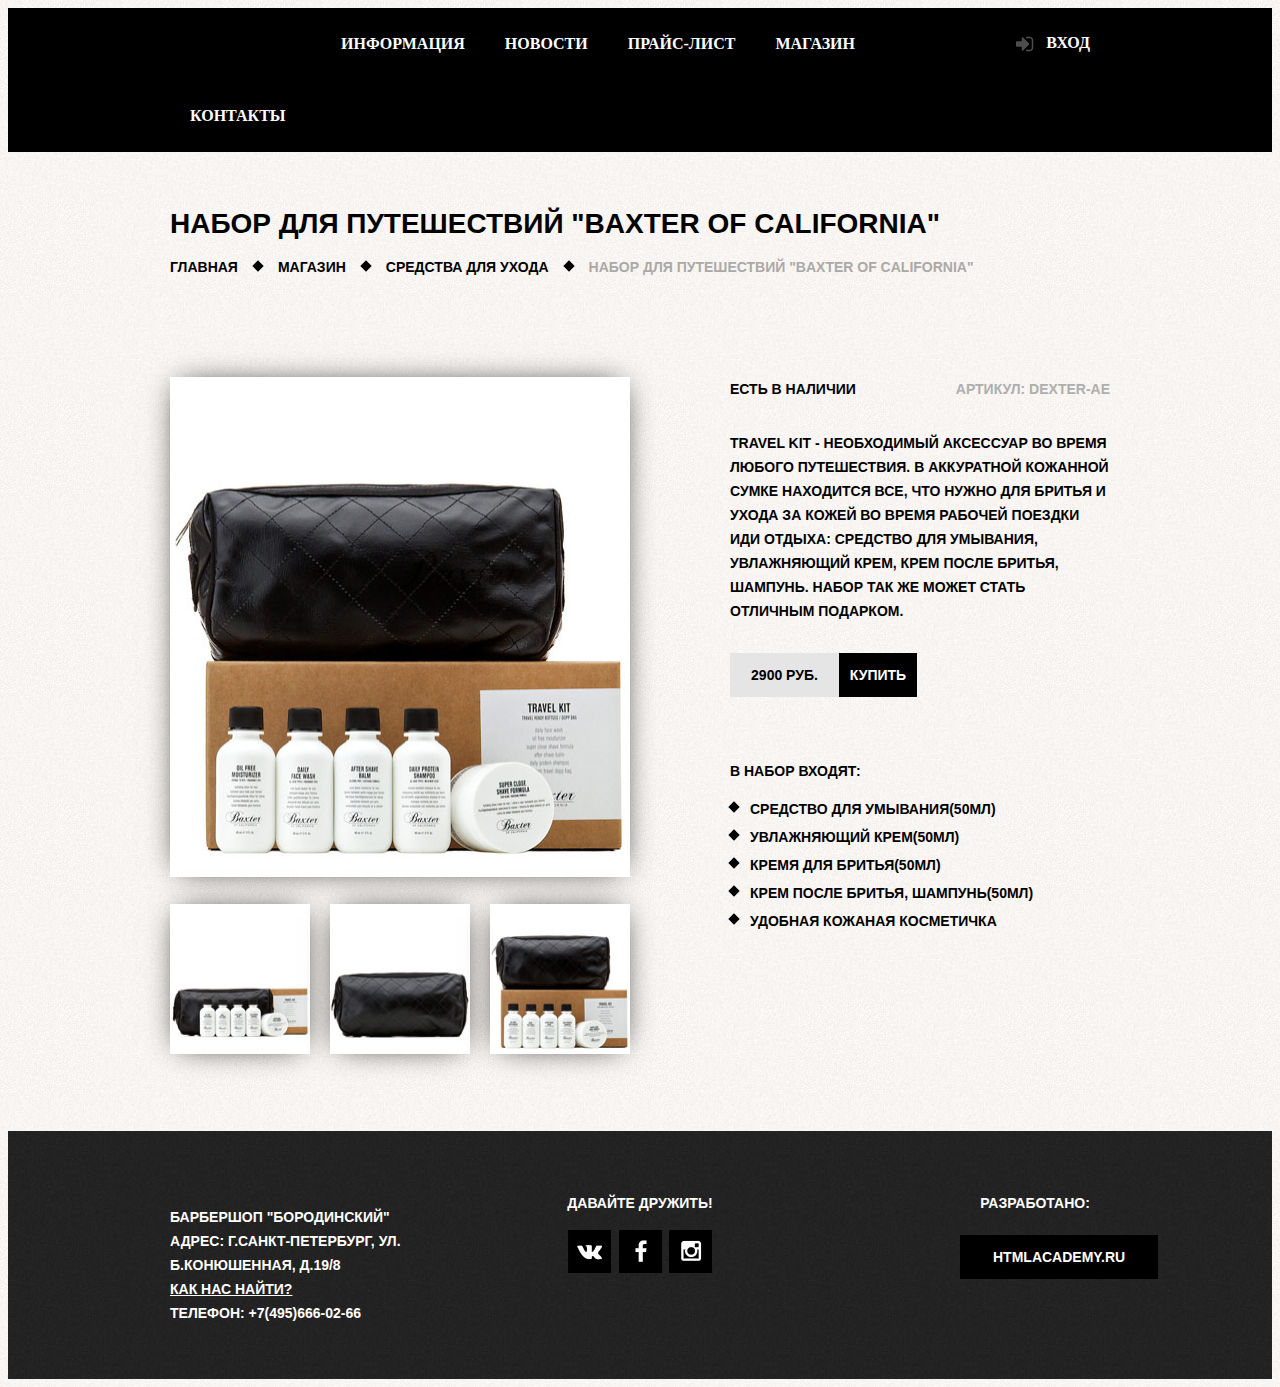
==== commit d5ff58fe: "доделал элементы +js" ====
--- a/catalog-item.html
+++ b/catalog-item.html
@@ -13,11 +13,11 @@
 	<div class="container">
 		<nav class="header-menu clearfix">
 			<ul class="clearfix">
-				<li class="menu-item"><a class="header-logo" href="#"></a></li>
+				<li class="menu-item"><a class="header-logo" href="index.html"></a></li>
 				<li class="menu-item"><a href="#">Информация</a></li>
 				<li class="menu-item"><a href="#">Новости</a></li>
-				<li class="menu-item"><a href="#">Прайс-Лист</a></li>
-				<li class="menu-item"><a href="#">Магазин</a></li>
+				<li class="menu-item"><a href="catalog-price.html">Прайс-Лист</a></li>
+				<li class="menu-item"><a href="catalog.html">Магазин</a></li>
 				<li class="menu-item"><a href="#">Контакты</a></li>
 			</ul>
 		</nav>
--- a/css/style.css
+++ b/css/style.css
@@ -76,15 +76,18 @@
 .user-block {
 	position: relative;
 	display: inline-block;
+	box-sizing: border-box;
+	height: 72px;
 	vertical-align: top;
 	padding: 25px 20px;
 	padding-left: 50px;
 	float: right;
 	font-size: 16px;
-  line-height: 20px;
+	line-height: 18px;
   color: #ffffff;
   text-decoration: none;
 }
+
 .user-block::before {
 	content: '';
 	position: absolute;
@@ -110,11 +113,25 @@
 	box-sizing: border-box;
 	float: left;
 }
+.menu-item {
+    position: relative;
+}
 .menu-item a {
 	line-height: 22px;
 }
-.menu-item-active {
-	border-bottom: 4px solid #fff;
+li.menu-item-active {
+    position: relative;
+    background-color: none;
+
+}
+li.menu-item-active::after {
+    content: "";
+    position: absolute;
+    height: 5px;
+    right: 20px;
+    bottom: 0;
+    left: 20px;
+    background-color: #ffffff;
 
 }
 /*=========features=========*/
@@ -178,7 +195,7 @@
 .breadcrumbs li::before {
 	content: '';
 	position: absolute;
-	top: 50%;
+	top: 12px;
 	right: 16px;
 	margin-top: -5px;
 	width: 8px;
@@ -210,13 +227,19 @@
 .filter input {
 	position: relative;
 	display: none;
-}
+	cursor: pointer;
+}
+
 .filter label {
 	position: relative;
 	display: inline-block;
 	line-height: 18px;
 	padding-left: 40px;
 	margin-bottom: 20px;
+	cursor: pointer;
+}
+.filter label:hover {
+    color: #663d15;
 }
 .filter input[type="checkbox"] + label::before {
 	content: '';
@@ -245,13 +268,18 @@
 	background-position: 0 -37px;
 }
 .filter input[type="radio"]:checked + label::before {
-	background-position: 0 0px;
+	background-position: 0 -74px;
 }
 .filter input[type="radio"]:checked + label:hover::before {
 	background-position: 0 -74px;
 }
-.filter input:disabled + label::before {
-	opacity: 0.1;
+.filter input:disabled + label {
+	opacity: 0.5;
+}
+.filter input:disabled + label:hover {
+    cursor: default;
+    color: #000000;
+    opacity: 0.5;
 }
 .gallery {
 	position: relative;
@@ -670,3 +698,177 @@
 	margin-bottom: 120px;
 	border-collapse: collapse;
 }
+.login {
+    position: fixed;
+    top: 200px;
+    left: 50%;
+    display: none;
+    margin-left: -230px;
+    background: url("../img/pattern-white.jpg");
+    color: #000000;
+    padding: 56px 80px;
+    box-sizing: border-box;
+    width: 460px;
+    box-shadow: 0 0 30px #000;
+}
+.login .btn-close {
+    font-size: 0;
+    position: absolute;
+    top: 0;
+    right: 0;
+    width: 0;
+    height: 0;
+    background-color: transparent;
+    outline: none;
+    border: none;
+    cursor: pointer;
+}
+.login .btn-close::before {
+    content: "";
+    position: absolute;
+    top: 20px;
+    right: -40px;
+    width: 25px;
+    border: 3px solid #d0d0d0;
+    transform: rotate(45deg);
+}
+.login .btn-close::after {
+    content: "";
+    position: absolute;
+    top: 20px;
+    right: -40px;
+    width: 25px;
+    border: 3px solid #d0d0d0;
+    transform: rotate(-45deg);
+}
+.login h3 {
+    font-size: 30px;
+    height: 34px;
+    margin: 0;
+}
+.login input[type=text] {
+    width: 100%;
+    box-sizing: border-box;
+    padding-top: 7px;
+    padding-bottom: 7px;
+    margin-bottom: 9px;
+    outline: none;
+    border: 2px solid #000;
+    padding-left: 10px;
+}
+.login input[type=text]::-webkit-input-placeholder {
+    text-transform: uppercase;
+    opacity: 1;
+}
+.login input[type=text]::-moz-placeholder {
+    text-transform: uppercase;
+    opacity: 1;
+}
+.login input.form-login {
+    background: url("../img/sprite-login.png") 270px 10px no-repeat;
+}
+.login input.form-password {
+    background: url("../img/sprite-login.png") 270px -40px no-repeat;
+    margin-bottom: 15px;
+}
+.login input[type=checkbox] {
+    display: none;
+}
+.login label {
+    position: relative;
+    margin: 0;
+    padding-left: 32px;
+}
+.login span {
+    content: "";
+    position: absolute;
+    left: 0px;
+    top: -1px;
+    width: 16px;
+    height: 16px;
+    border: 2px solid #000;
+}
+.login input[type=checkbox]:checked ~ label::after {
+    content: "";
+    position: absolute;
+    top: 8px;
+    left: 1px;
+    width: 16px;
+    background: #000000;
+    border: 1px solid #000;
+    transform: rotate(45deg);
+}
+.login input[type=checkbox]:checked ~ label::before {
+    content: "";
+    position: absolute;
+    top: 8px;
+    left: 1px;
+    width: 16px;
+    background: #000000;
+    border: 1px solid #000;
+    transform: rotate(-45deg);
+}
+.login a {
+    color: #000000;
+    float: right;
+}
+.login .enter {
+    display: block;
+    text-transform: uppercase;
+    text-align: center;
+    background: #000;
+    color: #ffffff;
+    border: none;
+    width: 100%;
+    padding-top: 10px;
+    padding-bottom: 8px;
+    margin-top: 15px;
+}
+.map {
+    position: fixed;
+    display: none;
+    width: 780px;
+    height: 570px;
+    top: 50%;
+    left: 50%;
+    margin-top: -285px;
+    margin-left: -390px;
+
+}
+.map iframe {
+    border: 7px solid #fff;
+}
+.map .btn-close-map {
+    font-size: 0;
+    position: absolute;
+    top: 20px;
+    right: -15px;
+    width: 0;
+    height: 0;
+    background-color: transparent;
+    outline: none;
+    border: none;
+    cursor: pointer;
+}
+
+.map .btn-close-map::before {
+    content: "";
+    position: absolute;
+    top: 0;
+    right: -40px;
+    width: 25px;
+    border: 3px solid #d0d0d0;
+    transform: rotate(45deg);
+}
+.map .btn-close-map::after {
+    content: "";
+    position: absolute;
+    top: 0px;
+    right: -40px;
+    width: 25px;
+    border: 3px solid #d0d0d0;
+    transform: rotate(-45deg);
+}
+.modal-content-show {
+    display: block;
+}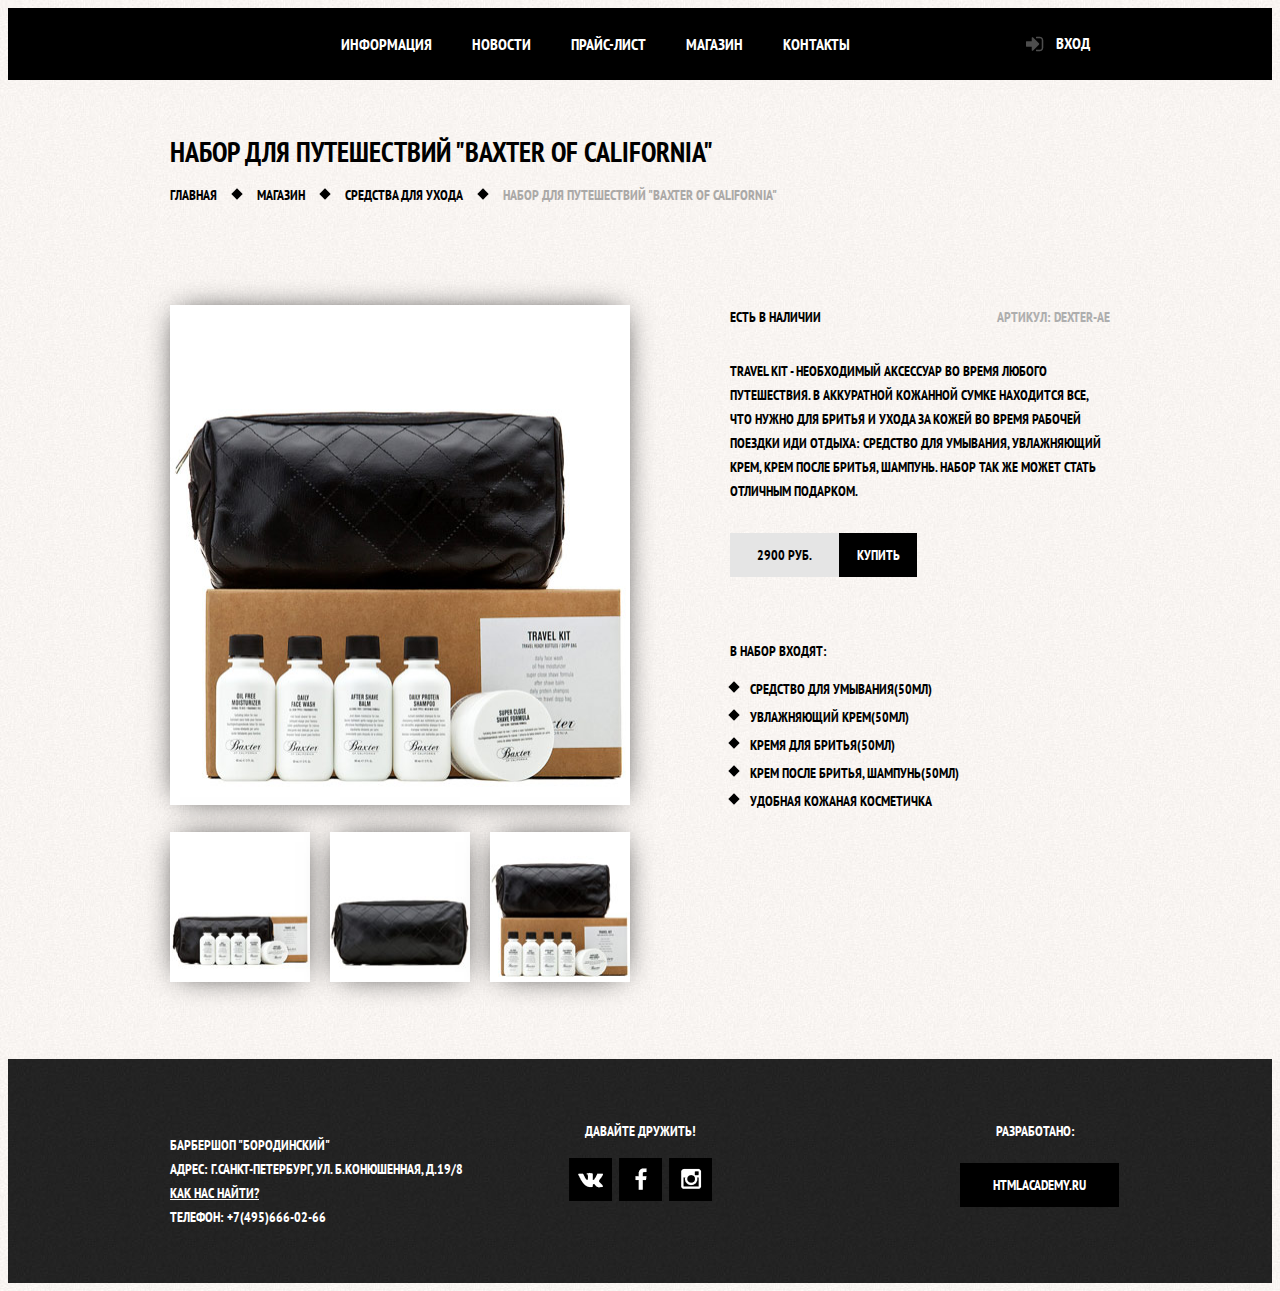
==== commit 9f6a15dc: "добавил шрифты в html" ====
--- a/catalog-item.html
+++ b/catalog-item.html
@@ -2,6 +2,7 @@
 <html lang="ru">
 	<head>
 		<meta charset="UTF-8">
+        <link href="https://fonts.googleapis.com/css?family=PT+Sans+Narrow:400,700&subset=cyrillic" rel="stylesheet">
 		<link rel="stylesheet" href="https://necolas.github.io/normalize.css/4.1.1/normalize.css">
 		<link rel="stylesheet" href="css/style.css">
 		<meta http-equiv="X-UA-Compatible" content="ie=edge">
